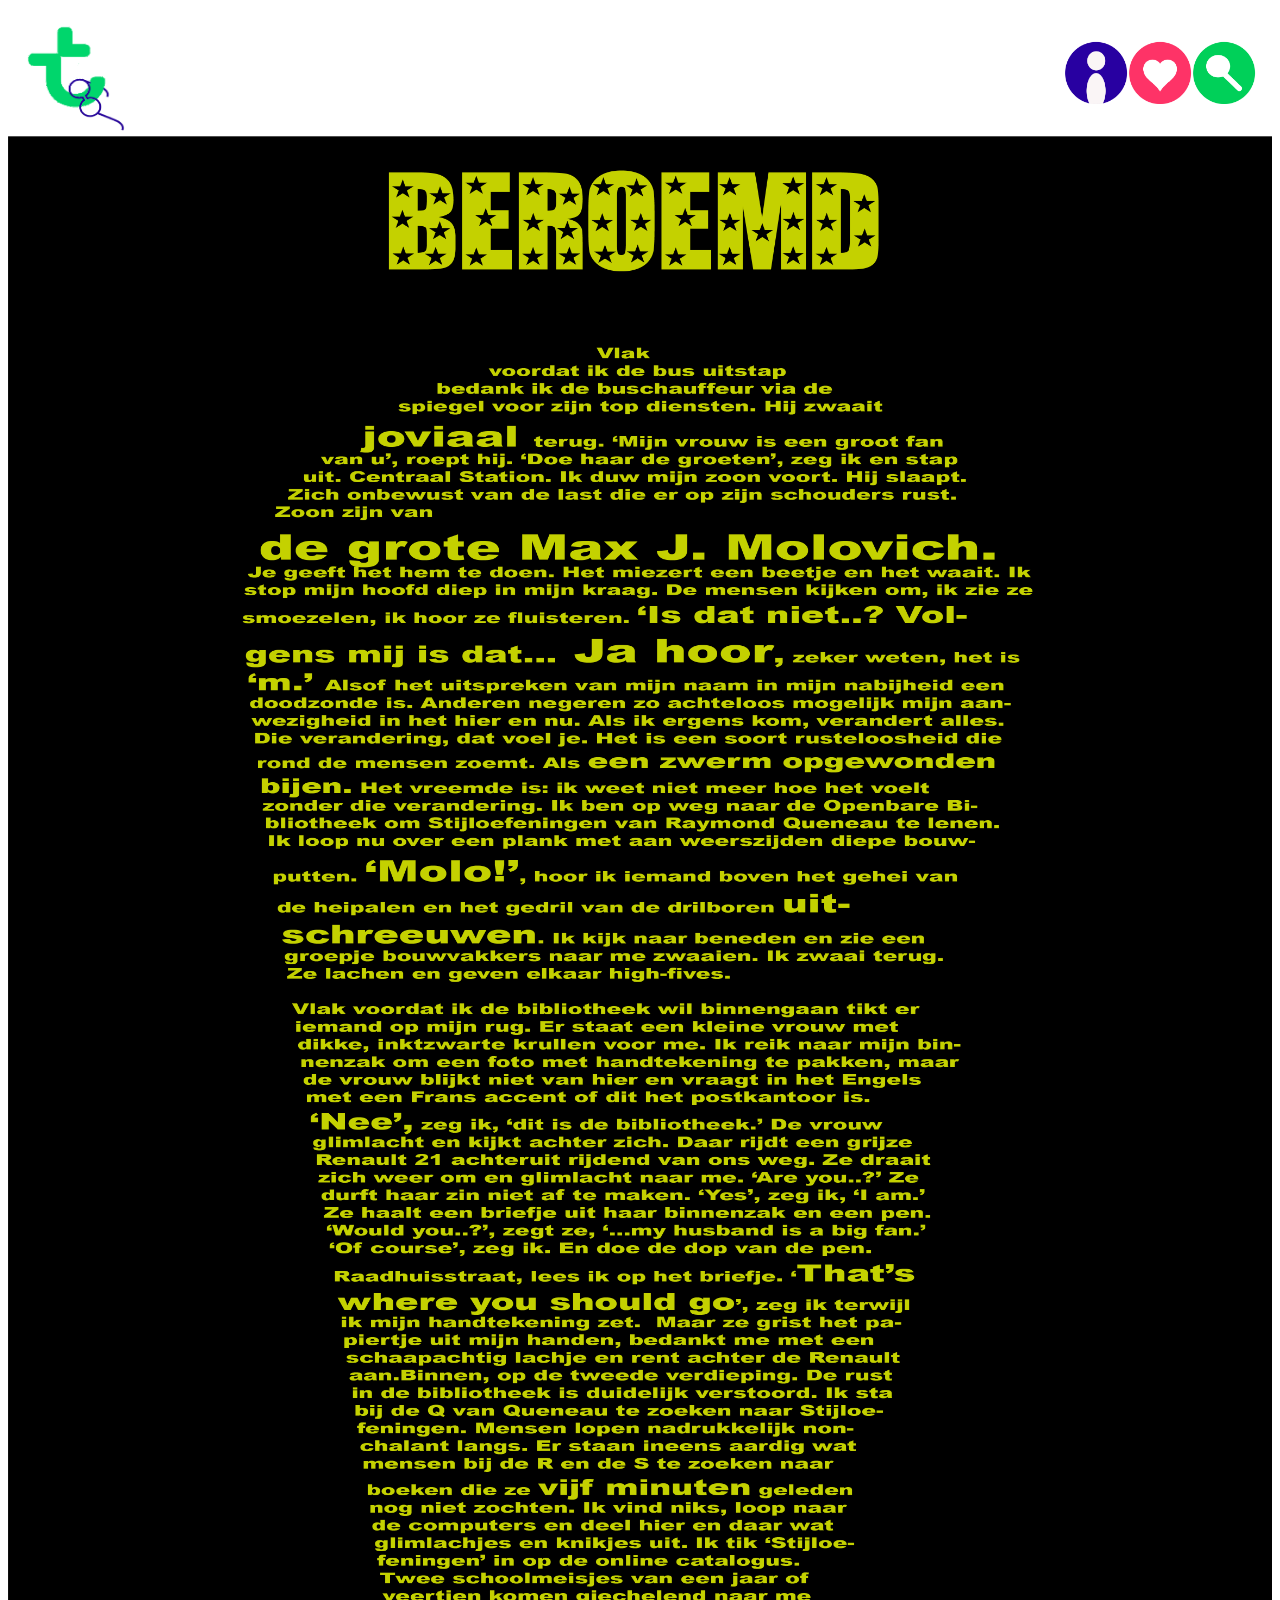
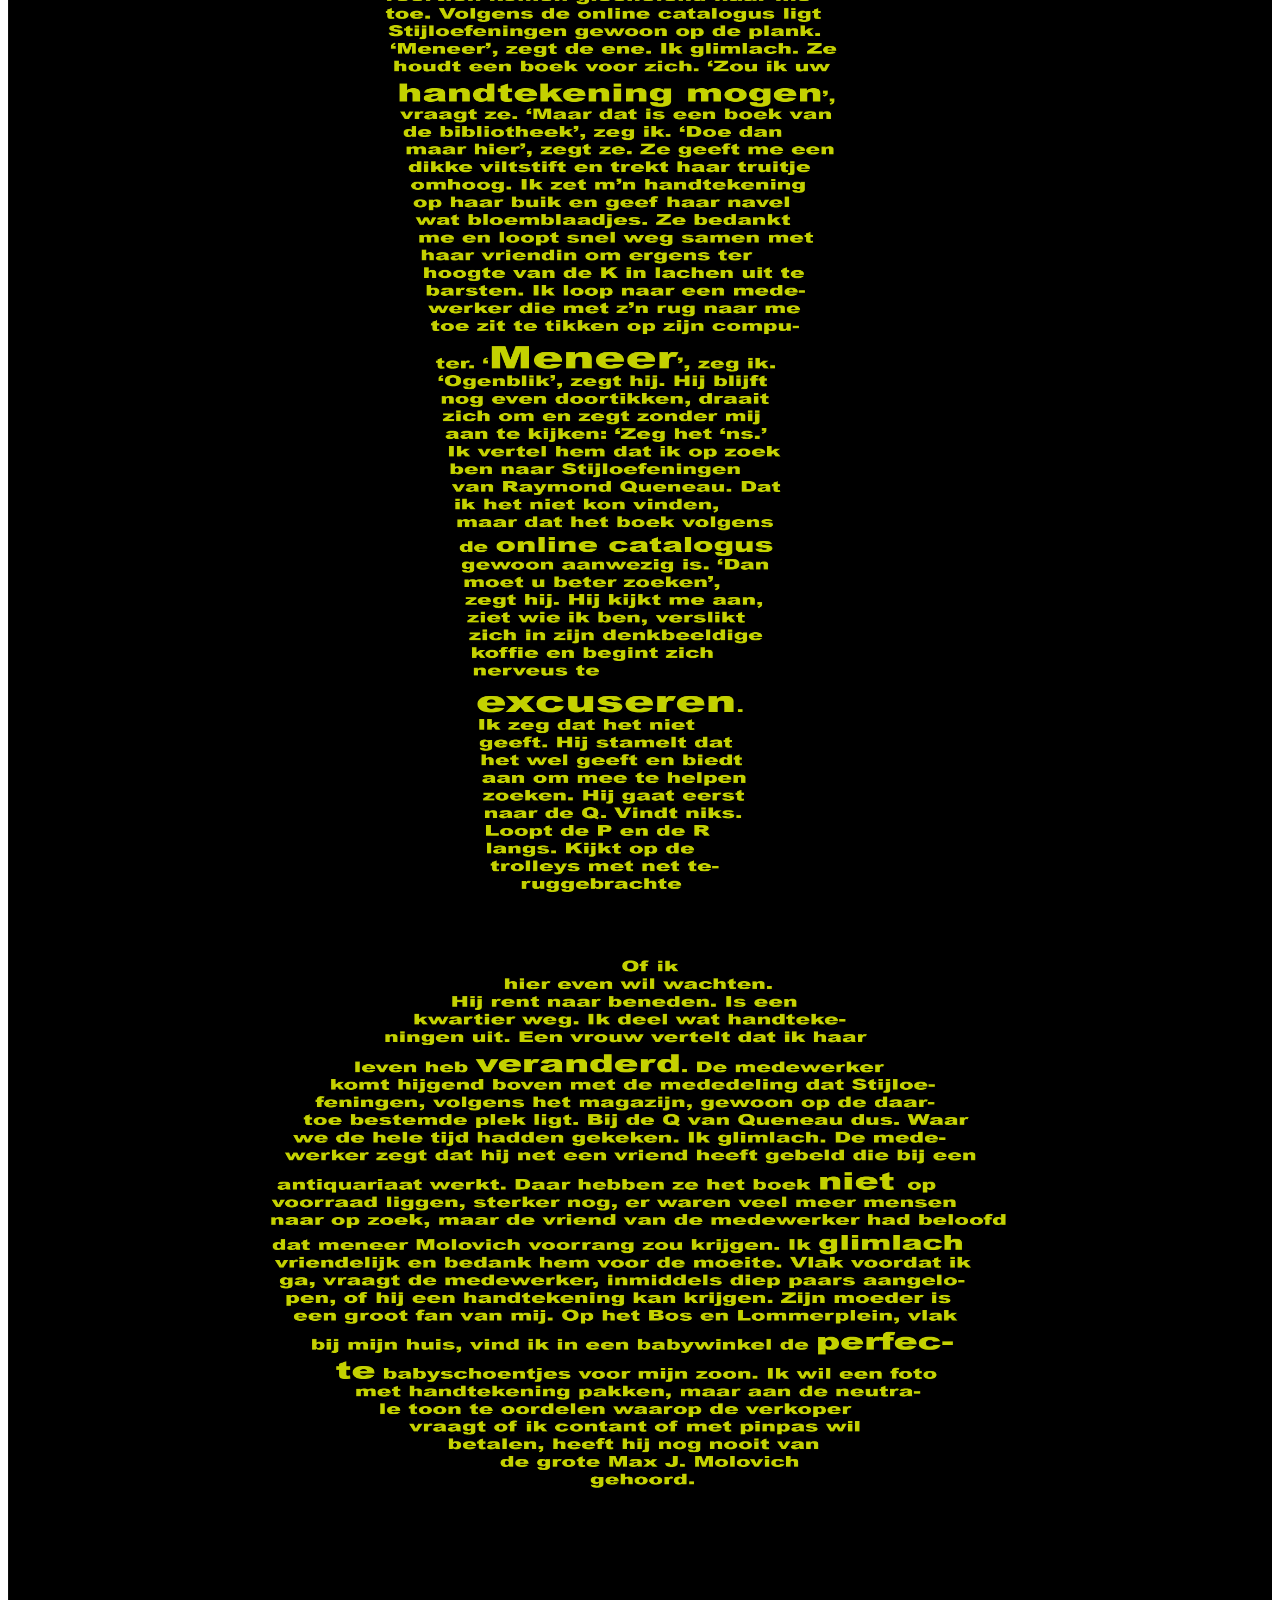
==== HTML/beroemd.html @ 31beddf9 "Project web 2017" ====
<!DOCTYPE html>
<html lang="en">

<head>
    <meta charset="UTF-8">
    <title>Document</title>
    <link rel="stylesheet" href="../style/beroemd.css">
</head>

<body>
     <header>
        <img src="../Fotos/logo2.png" alt="T met een bril" class="logo">
        <nav>
            <ul>
                <li>
                    <a href="inloggen.html"></a>
                </li>

                <li>
                    <a href="inloggen.html"></a>

                </li>

                <li>

                </li>
            </ul>

        </nav>

    </header>
    <main class="verhaal">

            <img class="klein" src="../Fotos/Verhalen/beroemd%20klein.png" alt="klein verhaal">


            <img class="middel" src="../Fotos/Verhalen/beroemd%20medium.png" alt="middel verhaal">


            <img class="groot" src="../Fotos/Verhalen/beroemd%20groot.png" alt="groot verhaal">

    </main>
</body>

</html>
---- style/beroemd.css ----
/* header */
header {
    background-color: #ffffff;
    display: flex;
}
header nav {
    margin: auto;
    margin-right: 1em;
    display: flex
}
.logo {
    width: 8em;
    height: 8em;
}

/* nav */
header nav li:nth-of-type(1) {
    background-image: url(../Fotos/profielblauw.png);
    background-size: 4rem;
    background-repeat: no-repeat;
    width: 4rem;
    height: 4rem;
    list-style: none;
}

header nav li:nth-of-type(2) {
    background-image: url(../Fotos/favo.png);
    background-size: 4rem;
    background-repeat: no-repeat;
    width: 4rem;
    height: 4rem;
    list-style: none;
}

header nav li:nth-of-type(3) {
    background-image: url(../Fotos/zoekengroen.png);
    background-size: 4rem;
    background-repeat: no-repeat;
    width: 4rem;
    height: 4rem;
    list-style: none;
}

/* nav */
nav ul{
    display: flex;
    transition: 2s;
}
nav ul.active{
    display: flex;
    margin-right: 10em;
    transition: 2s;
}
nav a {
    display: block;
    width: 100%;
    height: 100%;
}


.verhaal {
    display: block;
}

@media screen and (min-width: 1em) and (max-width: 40em) {
    .klein {
        display: block;
        width: 100%
    }
    .middel {
        display: none;
    }
    .groot {
        display: none;
    }
}

@media screen and (min-width: 40em)and (max-width: 60em) {
    .klein {
        display: none;
    }
    .middel {
        display: block;
        width: 100%
    }
    .groot {
        display: none;
    }
}

@media screen and (min-width: 60em) {
    .klein {
        display: none;
    }
    .middel {
        display: none;
    }
    .groot {
        display: block;
        width: 100%
    }
}
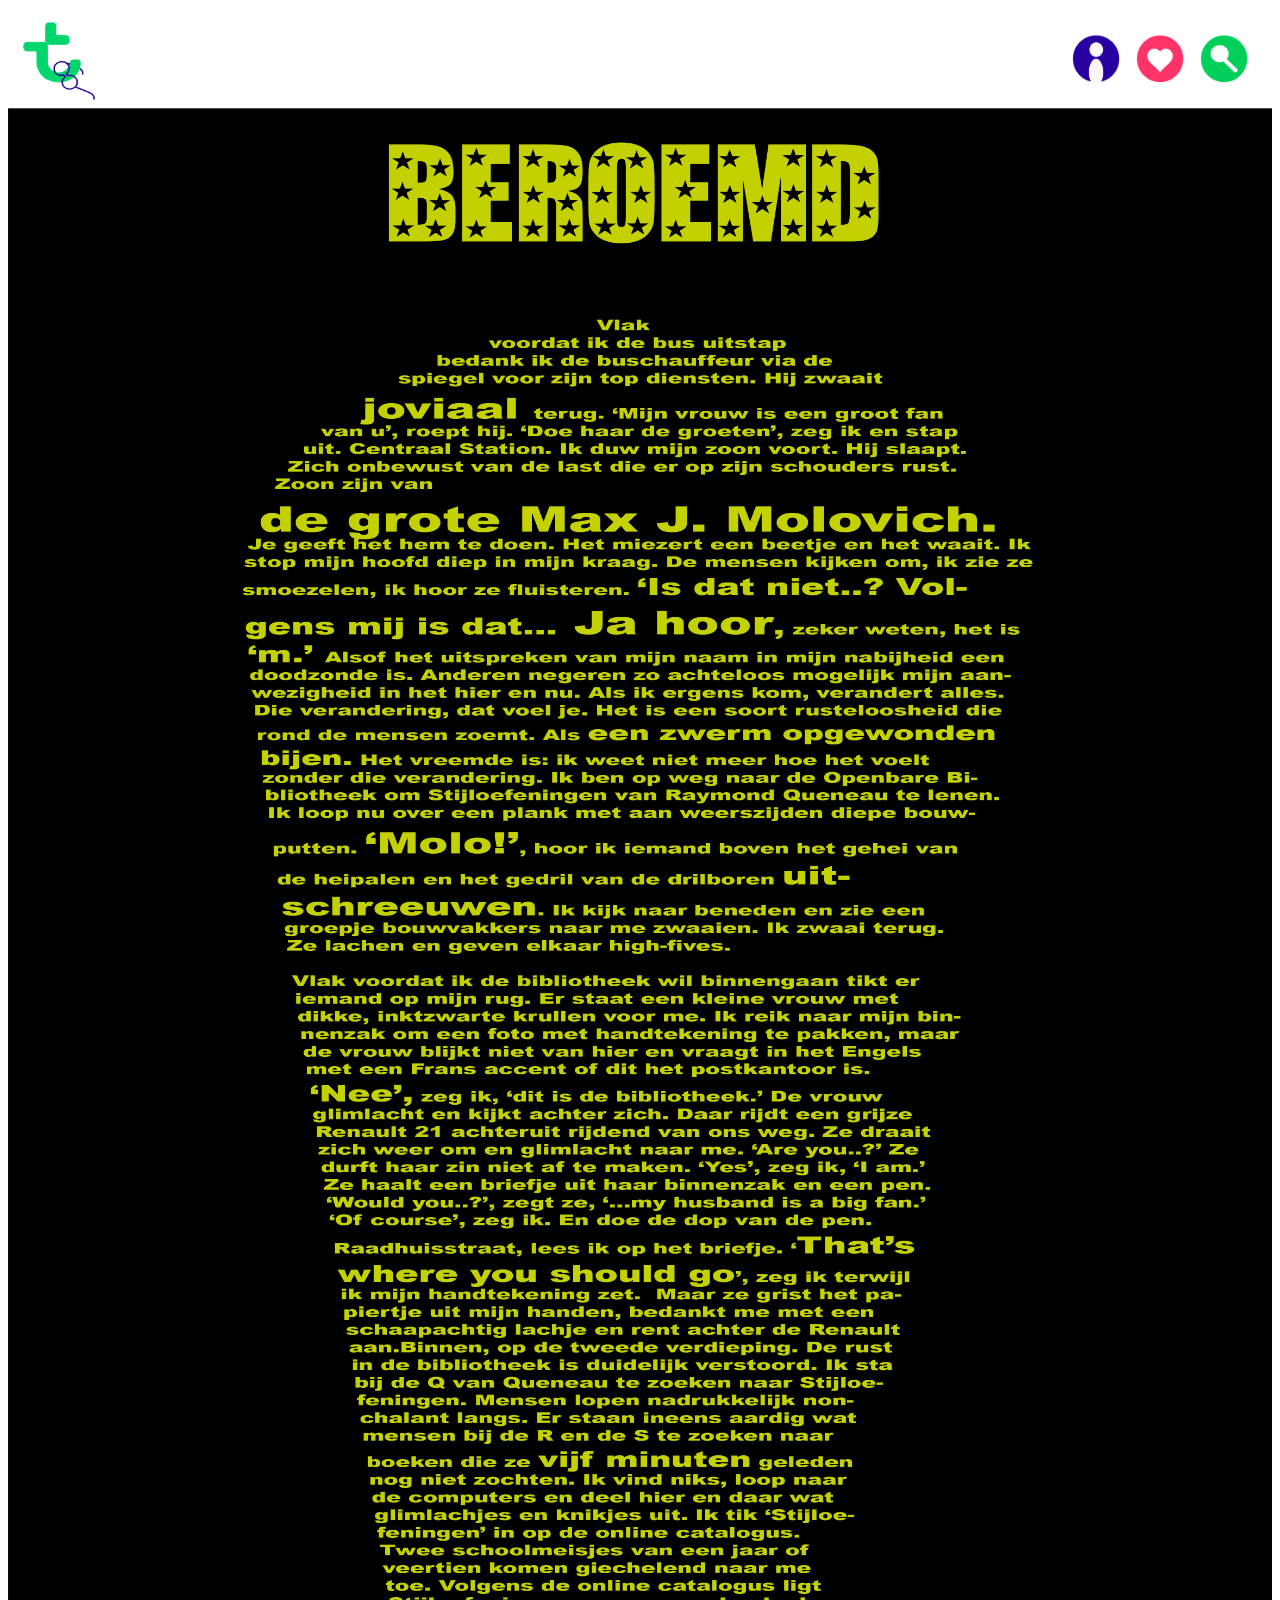
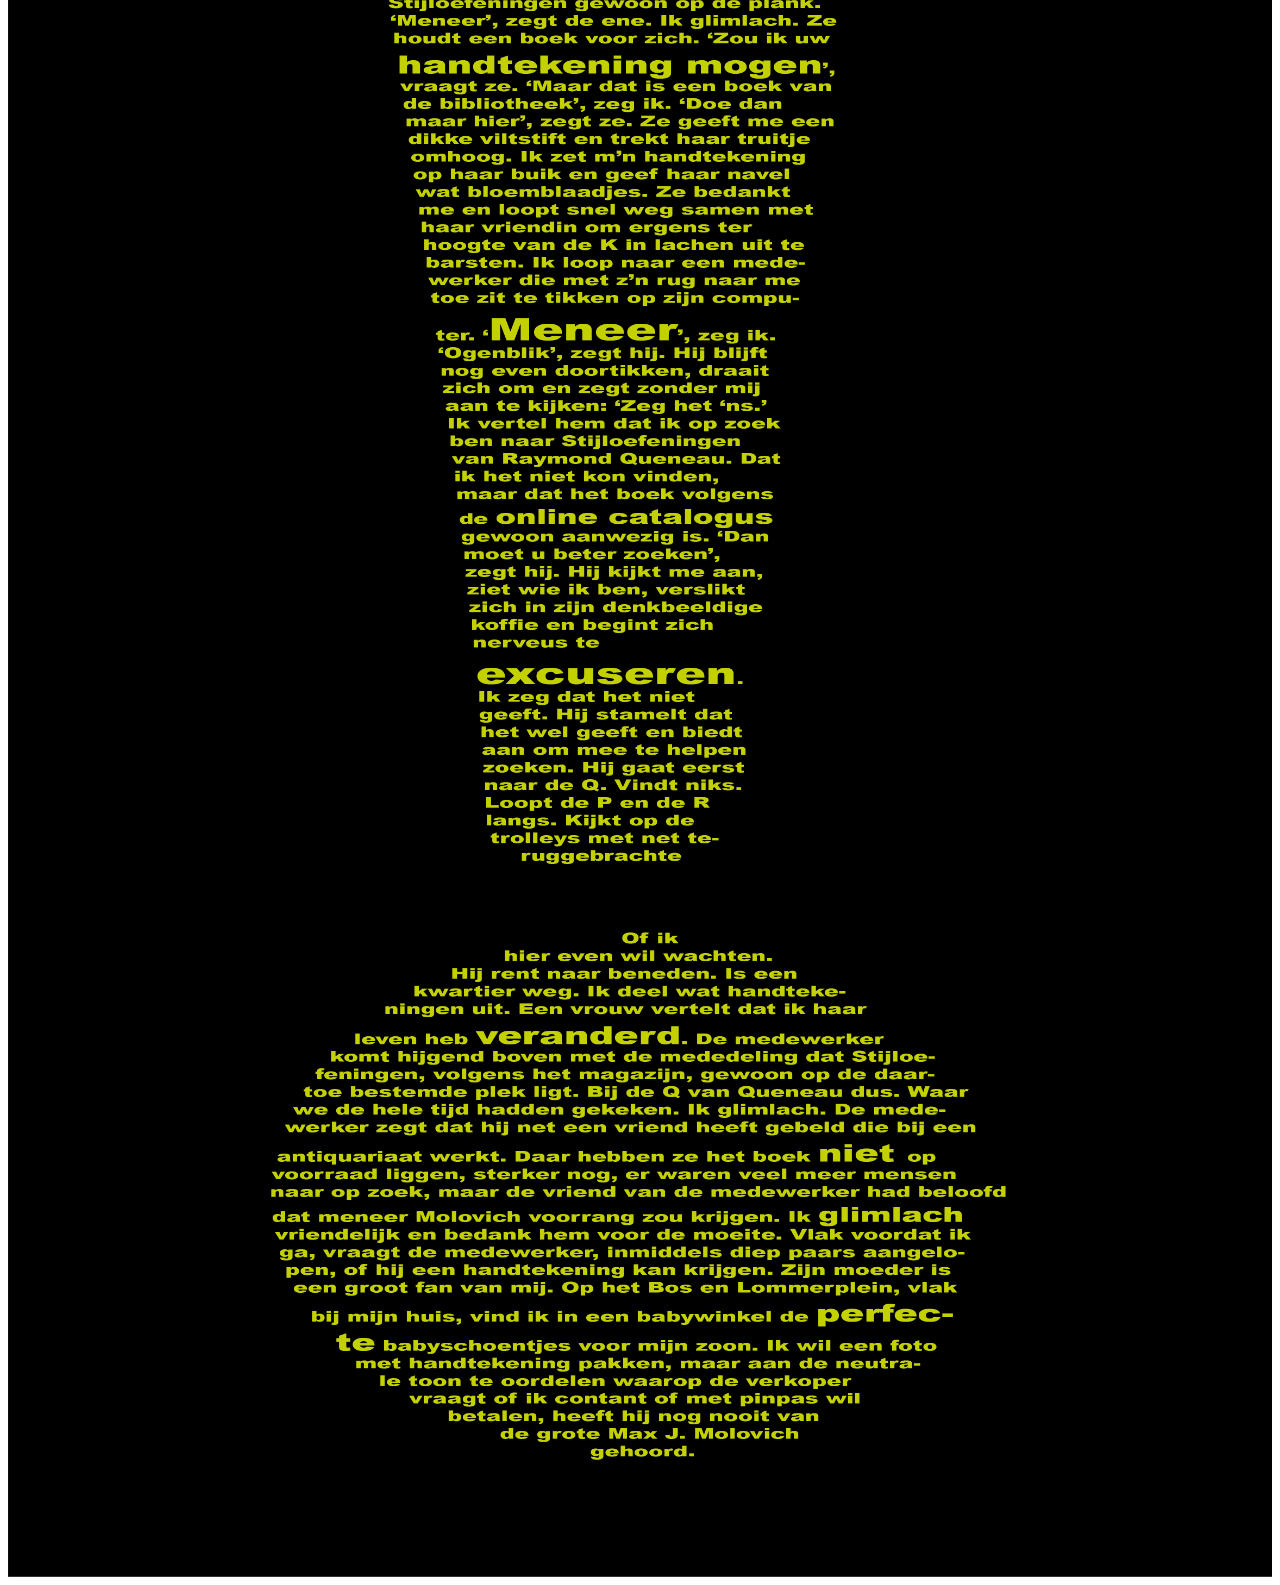
==== commit 4f2bba9b: "aanpassing herkansing" ====
--- a/HTML/beroemd.html
+++ b/HTML/beroemd.html
@@ -5,13 +5,17 @@
     <meta charset="UTF-8">
     <title>Document</title>
     <link rel="stylesheet" href="../style/beroemd.css">
+    <meta name="viewport" content="width=device-width, initial-scale=1, minimum-scale=1">
 </head>
 
 <body>
-     <header>
-        <img src="../Fotos/logo2.png" alt="T met een bril" class="logo">
+    <header>
+              <a href="index.html"><img src="../Fotos/logo2.png" alt="T met een bril" class="logo"></a>
         <nav>
             <ul>
+                <li>
+                    <a href="inloggen.html"></a>
+                </li>
                 <li>
                     <a href="inloggen.html"></a>
                 </li>
@@ -21,9 +25,7 @@
 
                 </li>
 
-                <li>
 
-                </li>
             </ul>
 
         </nav>
@@ -31,7 +33,7 @@
     </header>
     <main class="verhaal">
 
-            <img class="klein" src="../Fotos/Verhalen/beroemd%20klein.png" alt="klein verhaal">
+            <img class="klein" src="../Fotos/Verhalen/beroemd-klein.png" alt="klein verhaal">
 
 
             <img class="middel" src="../Fotos/Verhalen/beroemd%20medium.png" alt="middel verhaal">
--- a/style/beroemd.css
+++ b/style/beroemd.css
@@ -1,4 +1,13 @@
 /* header */
+
+header a{
+    margin-left: 0;
+}
+
+.logo {
+    width: 6em;
+    height: 6em;
+}
 header {
     background-color: #ffffff;
     display: flex;
@@ -8,16 +17,18 @@
     margin-right: 1em;
     display: flex
 }
-.logo {
-    width: 8em;
-    height: 8em;
+header form{
+    background-color: transparent;
 }
-
+header form button{
+display: none;
+}
 /* nav */
 header nav li:nth-of-type(1) {
     background-image: url(../Fotos/profielblauw.png);
-    background-size: 4rem;
+background-size: 3rem;
     background-repeat: no-repeat;
+    background-position: center;
     width: 4rem;
     height: 4rem;
     list-style: none;
@@ -25,8 +36,9 @@
 
 header nav li:nth-of-type(2) {
     background-image: url(../Fotos/favo.png);
-    background-size: 4rem;
+    background-size: 3rem;
     background-repeat: no-repeat;
+    background-position: center;
     width: 4rem;
     height: 4rem;
     list-style: none;
@@ -34,12 +46,18 @@
 
 header nav li:nth-of-type(3) {
     background-image: url(../Fotos/zoekengroen.png);
-    background-size: 4rem;
+    background-size: 3rem;
     background-repeat: no-repeat;
+    background-position: center;
     width: 4rem;
     height: 4rem;
     list-style: none;
 }
+
+header div{
+    margin-top: 1.5em;
+color: #ea486a}
+
 
 /* nav */
 nav ul{
@@ -50,6 +68,7 @@
     display: flex;
     margin-right: 10em;
     transition: 2s;
+    margin-left: -10em;
 }
 nav a {
     display: block;
@@ -72,6 +91,9 @@
     }
     .groot {
         display: none;
+    }
+    header nav{
+            margin-left: -4em;
     }
 }
 
